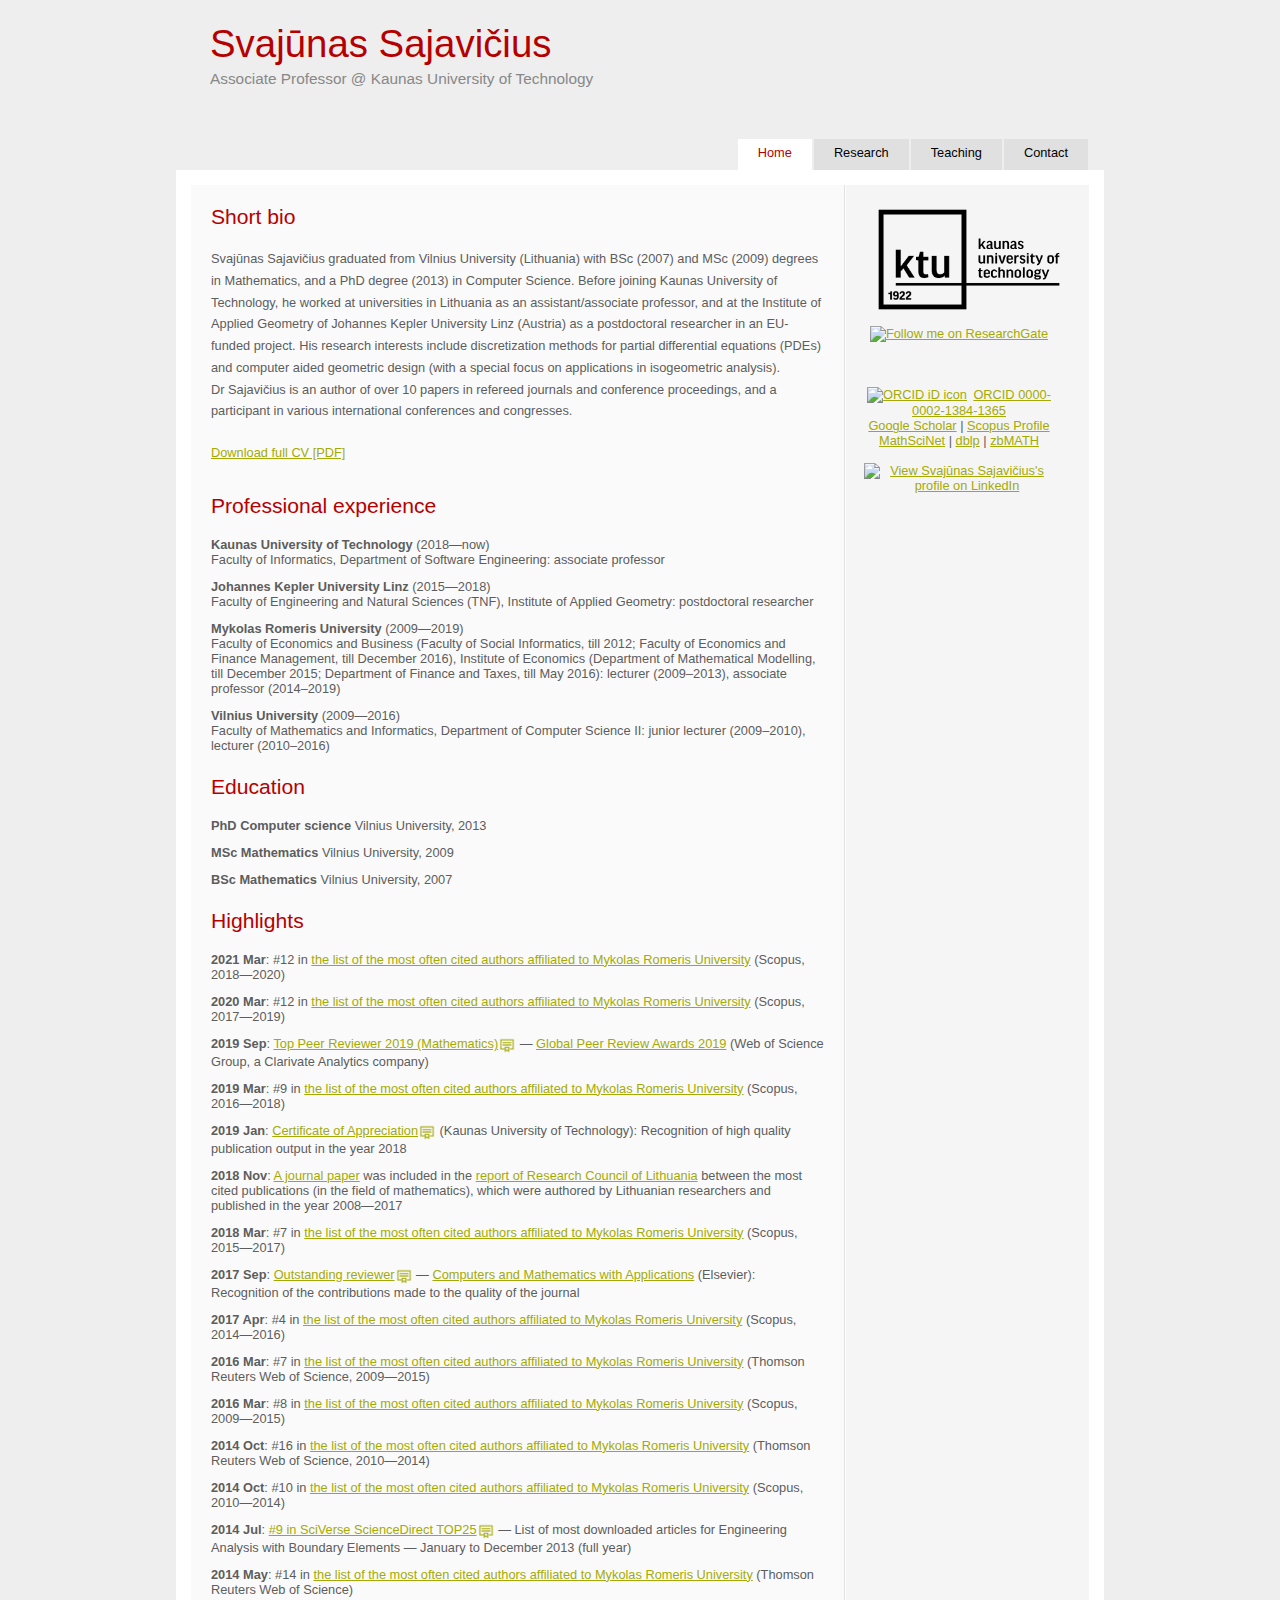
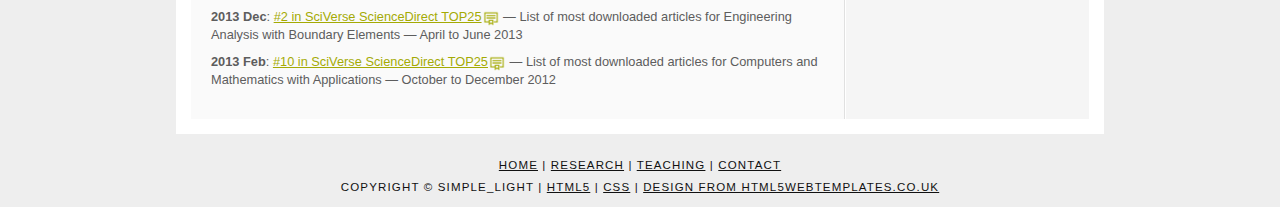
==== index.html @ adc73384 "Update bio" ====
﻿<!DOCTYPE HTML>
<html>

<head>
  <title>Svajūnas Sajavičius</title>
  <meta name="description" content="Homepage of Svajunas Sajavicius" />
  <meta name="keywords" content="svajunas sajavicius, svajūnas sajavičius, svajunas, svajūnas, sajavicius, sajavičius" />
  <meta http-equiv="content-type" content="text/html; charset=utf-8" />
  <link rel="shortcut icon" href="https://ktu.edu/wp-content/themes/ktu/favicon.ico" />
  <link rel="stylesheet" type="text/css" href="style/style.css" />
</head>

<!-- Global site tag (gtag.js) - Google Analytics -->
<script async src="https://www.googletagmanager.com/gtag/js?id=UA-113949746-1"></script>
<script>
  window.dataLayer = window.dataLayer || [];
  function gtag(){dataLayer.push(arguments);}
  gtag('js', new Date());

  gtag('config', 'UA-113949746-1');
</script>

<!--
<script type="text/javascript" src="https://platform.linkedin.com/badges/js/profile.js" async defer></script>
-->

<body>
  <div id="main">
    <div id="header">
      <div id="logo">
        <!-- class="logo_colour", allows you to change the colour of the text -->
        <!-- <h1><a href="index.html">simple<span class="logo_colour">_light</span></a></h1> -->
        <h1><a href="index.html"><span class="logo_colour">Svajūnas Sajavičius</span></a></h1>
		<h2>Associate Professor @ Kaunas University of Technology</h2>
		<!--
		<h2>Postdoctoral researcher @ Johannes Kepler University Linz</h2>
		-->
      </div>
      <div id="menubar">
        <ul id="menu">
          <!-- put class="selected" in the li tag for the selected page -- to highlight which page you're on -->
          <li class="selected"><a href="index.html">Home</a></li>
          <li><a href="research.html">Research</a></li>
          <li><a href="teaching.html">Teaching</a></li>
          <li><a href="contact.html">Contact</a></li>
        </ul>
      </div>
    </div>
    <div id="site_content">
      <div class="sidebar">
        <div align="center">
            <a href="https://en.ktu.edu/" target="_blank"><img style="width: 100%; padding: 5%" src="files/ktu-logo-en-full.png"/></a>
			<!--
			<a href="http://www.jku.at/en" target="_blank"><img style="width: 100%;" src="files/JKU_EN_RGB_Schwarz.svg"/></a>
            -->
            <!--
            <a href="http://www.ag.jku.at/home_en.htm" target="_blank"><img src="http://www.ag.jku.at/anisplineschrklengl.gif"/></a><br/><br/>
            -->
			<!--
            <a href="http://www.ag.jku.at/home_en.htm" target="_blank"><img src="files/ag_logo.gif"/></a><br/><br/>           
            <a href="http://motor-project.eu/" target="_blank"><img alt="" style="width: 110%;" src="http://motor-project.eu/wp-content/uploads/2015/11/MOTOR-Logo-Colour-CMYK.png"/></a><br/><br/>
            -->			
            <!--
            <a href="http://ec.europa.eu/programmes/horizon2020/" target="_blank" title="HORIZON 2020"><img alt="HORIZON 2020" style="width: 110%;" src="http://motor-project.eu/wp-content/uploads/2015/11/H2020-Logo-300x171.jpg"/></a><br/><br/>
            <a href="http://cordis.europa.eu/home_en.html" target="_blank" title="Cordis Europa"><img alt="Cordis Europa" style="width: 110%;" src="http://motor-project.eu/wp-content/uploads/2015/11/EU-Logo-300x148.jpg"/></a><br/><br/> 
            -->
            <!--
            <a href="files/cv/CV_Sajavicius_JKU_EN.pdf" target="_blank">Download CV [PDF]</a><br/><br/>
            -->
			<!--
            <script src='http://labs.researcherid.com/mashlets?el=badgeCont317666&mashlet=badge&showTitle=false&className=a&rid=C-7538-2011'></script><br/><br/>
			-->
            <a href="https://www.researchgate.net/profile/Svajunas_Sajavicius?cp=shp" title="Follow me on ResearchGate" target="_blank"><img src="https://www.researchgate.net/images/public/profile_share_badge.png" alt="Follow me on ResearchGate"/></a><br/><br/>
			<span id="badgeCont118"><script type="text/javascript" src="https://publons.com/mashlets?el=badgeCont118&rid=C-7538-2011"></script></span><br/><br/>
            <a href="https://orcid.org/0000-0002-1384-1365" target="_blank" rel="noopener noreferrer" style="vertical-align:top;"><img src="https://orcid.org/sites/default/files/images/orcid_16x16.png" style="width:1em;margin-right:.5em;" alt="ORCID iD icon">ORCID 0000-0002-1384-1365</a><br/>
			<!--<a href="https://publons.com/researcher/1278855/svajunas-sajavicius/" target="_blank">Publons</a>-->
            <!--<a href="http://www.researcherid.com/rid/C-7538-2011" target="_blank">ResearcherID</a>-->
			<a href="https://scholar.google.com/citations?user=AmpgYDMAAAAJ" target="_blank">Google Scholar</a> |
            <a href="https://www.scopus.com/authid/detail.uri?authorId=26642254200" target="_blank">Scopus Profile</a><br/>
            <a href="https://mathscinet.ams.org/mathscinet/MRAuthorID/869178" target="_blank">MathSciNet</a> |
            <a href="http://dblp.uni-trier.de/pers/hd/s/Sajavicius:Svajunas" target="_blank">dblp</a> | <a href="http://zbmath.org/authors/?q=ai:sajavicius.svajunas" target="_blank">zbMATH</a><br/><br/>
            <!--
            <div class="LI-profile-badge"  data-version="v1" data-size="medium" data-locale="en_US" data-type="vertical" data-theme="light" data-vanity="sajavicius"><a class="LI-simple-link" href='https://lt.linkedin.com/in/sajavicius?trk=profile-badge'>Svajūnas Sajavičius</a></div>
            -->
            <a href="http://lt.linkedin.com/in/sajavicius" target="_blank"><img src="https://static.licdn.com/scds/common/u/img/webpromo/btn_myprofile_160x33.png" width="160" height="33" border="0" alt="View Svajūnas Sajavičius's profile on LinkedIn"></a><br/><br/>
			<!--
            <a href="http://www.mendeley.com/profiles/svajunas-sajavicius/" target="_blank"><img style="width: 85%;" border="0" src="http://www.mendeley.com/embed/icon/1/red/small" alt="Svajūnas Sajavičius's bibliography"/></a><br/><br/>
			-->
            <!--
            <a href="https://publons.com/a/1278855/" target="_blank"><img style="width: 85%;" src="https://static1.squarespace.com/static/576fcda2e4fcb5ab5152b4d8/58404af86a496371af54f1b2/58404b30b3db2b7f14442eed/1480608562794/light_blue_alt.png?format=300w"/></a><br/>           
            -->
			<!--
            <a href="https://en.ktu.edu/projects/participation-in-international-congress-on-industrial-and-applied-mathematics-iciam-2019/" target="_blank"><img style="width: 100%;" src="files/ESFIVP-I-2.jpg"/></a>
			-->
         </div>  
      </div>
      <div id="content">
        <!--
        <h1>Personal highlights</h1>
        <ul>
            <li>International research experience in EU-funded project with partners from academia and industry</li>
            <li>Strong focus on research output quality and publications in high impact journals</li>
            <li>University teaching experience in broad variety of math and computer science courses</li>
        </ul>
        -->
        <h1>Short bio</h1>
        <p>
                Svajūnas Sajavičius graduated from Vilnius University (Lithuania) with BSc (2007) and MSc (2009)
                degrees in  Mathematics, and a PhD degree (2013) in Computer Science. Before joining Kaunas
                                University of Technology, he worked at universities in Lithuania as an assistant/associate professor,
                                and at the Institute of Applied Geometry of Johannes Kepler University Linz (Austria) as
                a postdoctoral researcher in an EU-funded project. His research interests include discretization methods
                for partial differential equations (PDEs) and computer aided geometric design (with a special focus
                on applications in isogeometric analysis). Dr Sajavičius is an author of over 10 papers in refereed
                journals and conference proceedings, and a participant in various international conferences and
                congresses.
                </p>
        <p><a href="files/cv/CV_Sajavicius_KTU_EN.pdf" target="_blank">Download full CV [PDF]</a></p>
        
        <h1>Professional experience</h1>
        <p style="margin: 0 0 6px 0;padding:0 0 6px 0;line-height:normal;"><strong>Kaunas University of Technology</strong> (2018&mdash;now)<br/>
		Faculty of Informatics, Department of Software Engineering: associate professor</p>
        <p style="margin: 0 0 6px 0;padding:0 0 6px 0;line-height:normal;"><strong>Johannes Kepler University Linz</strong> (2015&mdash;2018)<br/>
		Faculty of Engineering and Natural Sciences (TNF), Institute of Applied Geometry: postdoctoral researcher</p>
        <p style="margin: 0 0 6px 0;padding:0 0 6px 0;line-height:normal;"><strong>Mykolas Romeris University</strong> (2009&mdash;2019)<br/>
		Faculty of Economics and Business (Faculty of Social Informatics, till 2012; Faculty of Economics and Finance Management, till December 2016), Institute of Economics (Department of Mathematical Modelling, till December 2015; Department of Finance and Taxes, till May 2016): lecturer (2009–2013), associate professor (2014–2019)</p>
        <p style="margin: 0 0 6px 0;padding:0 0 6px 0;line-height:normal;"><strong>Vilnius University</strong> (2009&mdash;2016)<br/>
		Faculty of Mathematics and Informatics, Department of Computer Science II: junior lecturer (2009–2010), lecturer (2010–2016)</p>
		<!--
		<ul>
            <li>2018&mdash; <a href="https://en.ktu.edu/" target="_blank">Kaunas University of Technology</a>, Faculty of Informatics, Department of Software Engineering: associate professor</li>
	        <li>2015&mdash;2018 <a href="http://www.jku.at/" target="_blank">Johannes Kepler University Linz</a>, Faculty of Engineering and Natural Sciences (TNF), <a href="http://www.ag.jku.at/home_en.htm" target="_blank">Institute of Applied Geometry</a>: postdoctoral researcher</li>
            <li>2009&mdash;2019 <a href="http://www.mruni.eu/en/" target="_blank">Mykolas Romeris University</a>, Faculty of Economics and Business (Faculty of Social Informatics, till 2012; Faculty of Economics and Finance Management, till December 2016), Institute of Economics (Department of Mathematical Modelling, till December 2015; Department of Finance and Taxes, till May 2016): lecturer (2009–2013), associate professor (2014–2019)</li>
            <li>2009&mdash;2016 Vilnius University, Faculty of Mathematics and Informatics, Department of Computer Science II: junior lecturer (2009–2010), lecturer (2010–2016)</li>
        </ul>
        -->
        
        <h1>Education</h1>
		<p style="margin: 0 0 6px 0;padding:0 0 6px 0;line-height:normal;">
		<strong>PhD Computer science</strong> Vilnius University, 2013</p>
		<p style="margin: 0 0 6px 0;padding:0 0 6px 0;line-height:normal;">
		<strong>MSc Mathematics</strong> Vilnius University, 2009</p>
		<p style="margin: 0 0 6px 0;padding:0 0 6px 0;line-height:normal;">
		<strong>BSc Mathematics</strong> Vilnius University, 2007</p>
		<!--
        <ul>
            <li>PhD Computer science, Vilnius University, 2013</li>
            <li>MSc Mathematics, Vilnius University, 2009</li>
            <li>BSc Mathematics, Vilnius University, 2007</li>
        </ul>
		-->

        <h1><a id="highlights"></a>Highlights</h1>
        <div class="hover_img">
			<p style="margin: 0 0 6px 0;padding:0 0 6px 0;line-height:normal;"><strong>2021 Mar</strong>: #12 in <a href="https://www.mruni.eu/wp-content/uploads/2021/04/2020-MRU-VEIKLOS-ataskaita-maketas.pdf#page=115" target="_blank">the list of the most often cited authors affiliated to Mykolas Romeris University</a> (Scopus, 2018&mdash;2020)</p>
			<p style="margin: 0 0 6px 0;padding:0 0 6px 0;line-height:normal;"><strong>2020 Mar</strong>: #12 in <a href="https://www.mruni.eu/wp-content/uploads/2020/12/2019_mru_veiklos_ataskaita.pdf#page=113" target="_blank">the list of the most often cited authors affiliated to Mykolas Romeris University</a> (Scopus, 2017&mdash;2019)</p>
            <p style="margin: 0 0 6px 0;padding:0 0 6px 0;line-height:normal;">
            <strong>2019 Sep</strong>:
            <a href="#">Top Peer Reviewer 2019 (Mathematics)<img src="style/icons8-diploma-40.png" width="18px" align="top"/><span><img src="files/certificates/Certificate_2019_Sept_Top_peer_reviewer_2019.png" alt="image" width="613px" /></span></a> &mdash; <a href="https://clarivate.com/webofsciencegroup/news/celebrating-the-top-global-peer-reviewers-of-2019/" target="_blank">Global Peer Review Awards 2019</a> (Web of Science Group, a Clarivate Analytics company)
            </p>
        </div>
        <p style="margin: 0 0 6px 0;padding:0 0 6px 0;line-height:normal;"><strong>2019 Mar</strong>: #9 in <a href="https://www.mruni.eu/wp-content/uploads/2020/12/2018_mru_veiklos_ataskaita.pdf#page=60" target="_blank">the list of the most often cited authors affiliated to Mykolas Romeris University</a> (Scopus, 2016&mdash;2018)</p>
        <div class="hover_img">
            <p style="margin: 0 0 6px 0;padding:0 0 6px 0;line-height:normal;">
            <strong>2019 Jan</strong>:
            <a href="#">Certificate of Appreciation<img src="style/icons8-diploma-40.png" width="18px" align="top"/><span><img src="files/certificates/Certificate_2019_Jan_KTU.jpg" alt="image" width="390px" /></span></a> (Kaunas University of Technology): Recognition of high quality publication output in the year 2018
            </p>
        </div>
        <p style="margin: 0 0 6px 0;padding:0 0 6px 0;line-height:normal;"><strong>2018 Nov</strong>: <a href="http://dx.doi.org/10.1016/j.camwa.2014.01.014" target="_blank">A journal paper</a> was included in the <a href="https://www.lmt.lt/lt/doclib/k4gzu5mclsmnye7zbcrahgmju4xmg8ju#page=18" target="_blank">report of Research Council of Lithuania</a> between the most cited publications (in the field of mathematics), which were authored by Lithuanian researchers and published in the year 2008&mdash;2017</p>
        <p style="margin: 0 0 6px 0;padding:0 0 6px 0;line-height:normal;"><strong>2018 Mar</strong>: #7 in <a href="https://www.mruni.eu/wp-content/uploads/2020/12/2017_mru_veiklos_ataskaita.pdf#page=65" target="_blank">the list of the most often cited authors affiliated to Mykolas Romeris University</a> (Scopus, 2015&mdash;2017)</p>
        <div class="hover_img">
            <p style="margin: 0 0 6px 0;padding:0 0 6px 0;line-height:normal;">
            <strong>2017 Sep</strong>:
            <a href="#">Outstanding reviewer<img src="style/icons8-diploma-40.png" width="18px" align="top"/><span><img src="files/certificates/Certificate_2017_Sept_Elsevier_Reviewer_Recognition_CAMWA_Outstanding_reviewer.png" alt="image" width="613px" /></span></a> &mdash; <a href="http://www.elsevier.com/locate/issn/08981221" target="_blank">Computers and Mathematics with Applications</a> (Elsevier): Recognition of the contributions made to the quality of the journal
            </p>
        </div>
        <p style="margin: 0 0 6px 0;padding:0 0 6px 0;line-height:normal;"><strong>2017 Apr</strong>: #4 in <a href="https://www.mruni.eu/wp-content/uploads/2020/12/2016_mru_veiklos_ataskaita.pdf#page=59" target="_blank">the list of the most often cited authors affiliated to Mykolas Romeris University</a> (Scopus, 2014&mdash;2016)</p>
        <p style="margin: 0 0 6px 0;padding:0 0 6px 0;line-height:normal;"><strong>2016 Mar</strong>: #7 in <a href="https://issuu.com/mruni_issuu/docs/mru_rektoriaus_ataskaita_2015/56" target="_blank">the list of the most often cited authors affiliated to Mykolas Romeris University</a> (Thomson Reuters Web of Science, 2009&mdash;2015)</p>
        <p style="margin: 0 0 6px 0;padding:0 0 6px 0;line-height:normal;"><strong>2016 Mar</strong>: #8 in <a href="https://issuu.com/mruni_issuu/docs/mru_rektoriaus_ataskaita_2015/56" target="_blank">the list of the most often cited authors affiliated to Mykolas Romeris University</a> (Scopus, 2009&mdash;2015)</p>
        <p style="margin: 0 0 6px 0;padding:0 0 6px 0;line-height:normal;"><strong>2014 Oct</strong>: #16 in <a href="https://issuu.com/mruni_issuu/docs/23387_mru_rekt_ataskaita_2010-2014_/64" target="_blank">the list of the most often cited authors affiliated to Mykolas Romeris University</a> (Thomson Reuters Web of Science, 2010&mdash;2014)</p>
        <p style="margin: 0 0 6px 0;padding:0 0 6px 0;line-height:normal;"><strong>2014 Oct</strong>: #10 in <a href="https://issuu.com/mruni_issuu/docs/23387_mru_rekt_ataskaita_2010-2014_/64" target="_blank">the list of the most often cited authors affiliated to Mykolas Romeris University</a> (Scopus, 2010&mdash;2014)</p>
        <div class="hover_img_top">
            <p style="margin: 0 0 6px 0;padding:0 0 6px 0;line-height:normal;">
            <strong>2014 Jul</strong>:
            <a href="#">#9 in SciVerse ScienceDirect TOP25<img src="style/icons8-diploma-40.png" width="18px" align="top"/><span><img src="files/certificates/Certificate_2014_Jul_ScienceDirect_Top25_2013_January-December_Full_year_EABE_2013_Top25Certificate.png" alt="image" width="613px" /></span></a> &mdash; List of most downloaded articles for Engineering Analysis with Boundary Elements &mdash; January to December 2013 (full year)            </p>
        </div>
        <p style="margin: 0 0 6px 0;padding:0 0 6px 0;line-height:normal;"><strong>2014 May</strong>: #14 in <a href="https://issuu.com/mruni_issuu/docs/21749_mru_rekt_ataskaita_2013/50" target="_blank">the list of the most often cited authors affiliated to Mykolas Romeris University</a> (Thomson Reuters Web of Science)</p>      
        <div class="hover_img_top">
            <p style="margin: 0 0 6px 0;padding:0 0 6px 0;line-height:normal;">
            <strong>2013 Dec</strong>:
            <a href="#">#2 in SciVerse ScienceDirect TOP25<img src="style/icons8-diploma-40.png" width="18px" align="top"/><span><img src="files/certificates/Certificate_2013_Dec_ScienceDirect_Top25_2013_April-June_EABE_2013_Top25Certificate.png" alt="image" width="613px" /></span></a> &mdash; List of most downloaded articles for Engineering Analysis with Boundary Elements &mdash; April to June 2013
            </p>
        </div>       
        <div class="hover_img_top">
            <p style="margin: 0 0 6px 0;padding:0 0 6px 0;line-height:normal;">
            <strong>2013 Feb</strong>:
            <a href="#">#10 in SciVerse ScienceDirect TOP25<img src="style/icons8-diploma-40.png" width="18px" align="top"/><span><img src="files/certificates/Certificate_2013_Feb_ScienceDirect_Top25_2012_October-December_CAMWA_2012_Top25Certificate.png" alt="image" width="613px" /></span></a> &mdash; List of most downloaded articles for Computers and Mathematics with Applications &mdash; October to December 2012
            </p>
        </div>
        <!--
        <h1>Professional memberships</h1>
        <ul>
            <li>Member of <a href="http://www.siam.org" target="_blank">Society for Industrial and Applied Mathematics (SIAM)</a>, since 2011</li>
            <li>Member of <a href="http://www.ams.org" target="_blank">American Mathematical Society (AMS)</a>, since 2013</li>
            <li>Member of <a href="http://www.iaeng.org" target="_blank">International Association of Engineers (IAENG)</a>, since 2014</li>
        </ul>
        -->
      </div>
    </div>
    <div id="footer">
      <p><a href="index.html">Home</a> | <a href="research.html">Research</a> | <a href="teaching.html">Teaching</a> | <a href="contact.html">Contact</a></p>
      <p>Copyright &copy; simple_light | <a href="http://validator.w3.org/check?uri=referer">HTML5</a> | <a href="http://jigsaw.w3.org/css-validator/check/referer">CSS</a> | <a href="http://www.html5webtemplates.co.uk">design from HTML5webtemplates.co.uk</a></p>
    </div>
  </div>
</body>
</html>
---- style/style.css ----
html
{ height: 100%;}

*
{ margin: 0;
  padding: 0;}

body
{ font: normal .80em trebuchet ms, sans-serif;
  background: #EEE;
  color: #5D5D5D;}

p
{ padding: 0 0 20px 0;
  line-height: 1.7em;}

img
{ border: 0;}

h1, h2, h3, h4, h5, h6 
{ font: normal 165% 'century gothic', arial, sans-serif;
  color: #B60000;
  margin: 0 0 14px 0;
  padding: 10px 0 5px 0;}

h2
{ font: normal 130% 'century gothic', arial, sans-serif;
  color: #B60000;}

h3
{ font: normal 120% 'century gothic', arial, sans-serif;}

h4, h5, h6
{ margin: 0;
  padding: 0 0 5px 0;
  font: normal 120% arial, sans-serif;
  color: #B60000;}

h5, h6
{ font: italic 95% arial, sans-serif;
  color: #888;}

h6
{ color: #362C20;}

a, a:hover
{ outline: none;
  text-decoration: underline;
  color: #A4AA04;}

a:hover
{ text-decoration: none;}

.left
{ float: left;
  width: auto;
  margin-right: 10px;}

.right
{ float: right; 
  width: auto;
  margin-left: 10px;}

.center
{ display: block;
  text-align: center;
  margin: 20px auto;}

blockquote
{ margin: 20px 0; 
  padding: 10px 20px 0 20px;
  border: 1px solid #E5E5DB;
  background: #FFF;}

ul
{ margin: 2px 0 22px 17px;}

ul li
{ list-style-type: circle;
  margin: 0 0 6px 0; 
  padding: 0 0 4px 0px;}

ol
{ margin: 8px 0 22px 20px;}

ol li
{ margin: 0 0 11px 0;}

#main, #logo, #menubar, #site_content, #footer
{ margin-left: auto; 
  margin-right: auto;}

#main
{ padding-bottom: 20px;}

#header
{ background: transparent;
  height: 170px;}

#logo
{ width: 860px;
  position: relative;
  height: 134px;}

#logo h1, #logo h2
{ font: normal 300% "century gothic", arial, sans-serif;}

#logo h1
{ padding: 24px 0 0 0;
  margin: 0;
  color: #B60000;}

#logo h2
{ font-size: 120%;
  padding: 4px 0 0 0;
  color: #888;}

#logo h1, #logo h1 a, #logo h1 a:hover 
{ padding: 22px 0 0 0;
  color: #FFF;
  text-decoration: none;}

#logo h1 a .logo_colour
{ color: #B60000;}

#logo a:hover .logo_colour
{ color: #FFF;}

#menubar
{ height: 24px;
  width: 900px;} 

ul#menu
{ float: right;
  margin: 0;
  padding: 0;}

ul#menu li
{ float: left;
  padding: 0;
  list-style: none;
  margin: 5px 2px 0 0;}

ul#menu li a
{ font: normal 100% 'trebuchet ms', sans-serif;
  display: block; 
  float: left; 
  height: 20px;
  padding: 6px 20px 5px 20px;
  text-align: center;
  color: #000;
  text-decoration: none;
  background: #E0E0E0;} 

ul#menu li.selected a, ul#menu li.selected a:hover
{ background: #FFF;
  color: #B60000;}

ul#menu li a:hover
{ color: #B60000;}

#site_content
{ width: 858px;
  overflow: hidden;
  margin: 0 auto 0 auto;
  padding: 10px 20px 20px 20px;
  background: #F6F6F0 url(back.png) repeat-y;
  border: 15px solid #FFF;} 

.sidebar
{ float: right;
  width: 190px;
  padding: 0 15px 20px 15px;}

.sidebar ul
{ width: 178px; 
  padding: 4px 0 0 0; 
  margin: 4px 0 30px 0;}

.sidebar li
{ list-style: none; 
  padding: 0 0 7px 0; }

.sidebar li a, .sidebar li a:hover
{ padding: 0 0 0 25px;
  display: block;
  background: transparent url(link.png) no-repeat left center;} 

.sidebar li a.selected
{ color: #444;
  text-decoration: none;} 

#content
{ text-align: left;
  width: 613px;
  padding: 0;}

#footer
{ width: 916px;
  font-family: sans-serif;
  font-size: 90%;
  height: 28px;
  padding: 20px 0 5px 0;
  text-align: center; 
  background: transparent;
  color: #111;
  text-transform: uppercase;
  letter-spacing: 0.1em;}

#footer a, #footer a:hover
{ color: #111;
  text-decoration: underline;}

#footer a:hover
{ text-decoration: none;}

#footer p
{ line-height: 22px;
  padding: 0;}
  
.search
{ color: #555; 
  border: 1px solid #DDD; 
  width: 134px;
  padding: 5px;}
  
.form_settings
{ margin: 15px 0 0 0;}

.form_settings p
{ padding: 0 0 4px 0;}

.form_settings span
{ float: left; 
  width: 200px; 
  text-align: left;}
  
.form_settings input, .form_settings textarea
{ padding: 5px; 
  width: 299px; 
  font: 100% arial; 
  border: 1px solid #E5E5DB; 
  background: #FFF; 
  color: #47433F;}
  
.form_settings .submit
{ font: 100% arial; 
  border: 0; 
  width: 99px; 
  margin: 0 0 0 212px; 
  height: 33px;
  padding: 2px 0 3px 0;
  cursor: pointer; 
  background: #3B3B3B; 
  color: #FFF;}

.form_settings textarea, .form_settings select
{ font: 100% arial; 
  width: 299px;}

.form_settings select
{ width: 310px;}

.form_settings .checkbox
{ margin: 4px 0; 
  padding: 0; 
  width: 14px;
  border: 0;
  background: none;}

.separator
{ width: 100%;
  height: 0;
  border-top: 1px solid #D9D5CF;
  border-bottom: 1px solid #FFF;
  margin: 0 0 20px 0;}
  
table
{ margin: 10px 0 30px 0;}

table tr th, table tr td
{ background: #3B3B3B;
  color: #FFF;
  padding: 7px 4px;
  text-align: left;}
  
table tr td
{ background: #E5E5DB;
  color: #47433F;
  border-top: 1px solid #FFF;}

.hover_img a
{ position:relative;}

.hover_img a span
{ position:absolute;
  display:none;
  z-index:99;}
  
.hover_img a:hover span
{ display:block;}

.hover_img_top a
{ position:relative;}

.hover_img_top a span
{ position:absolute;
  display:none;
  bottom: 12px;
  z-index:99;}
  
.hover_img_top a:hover span
{ display:block;}
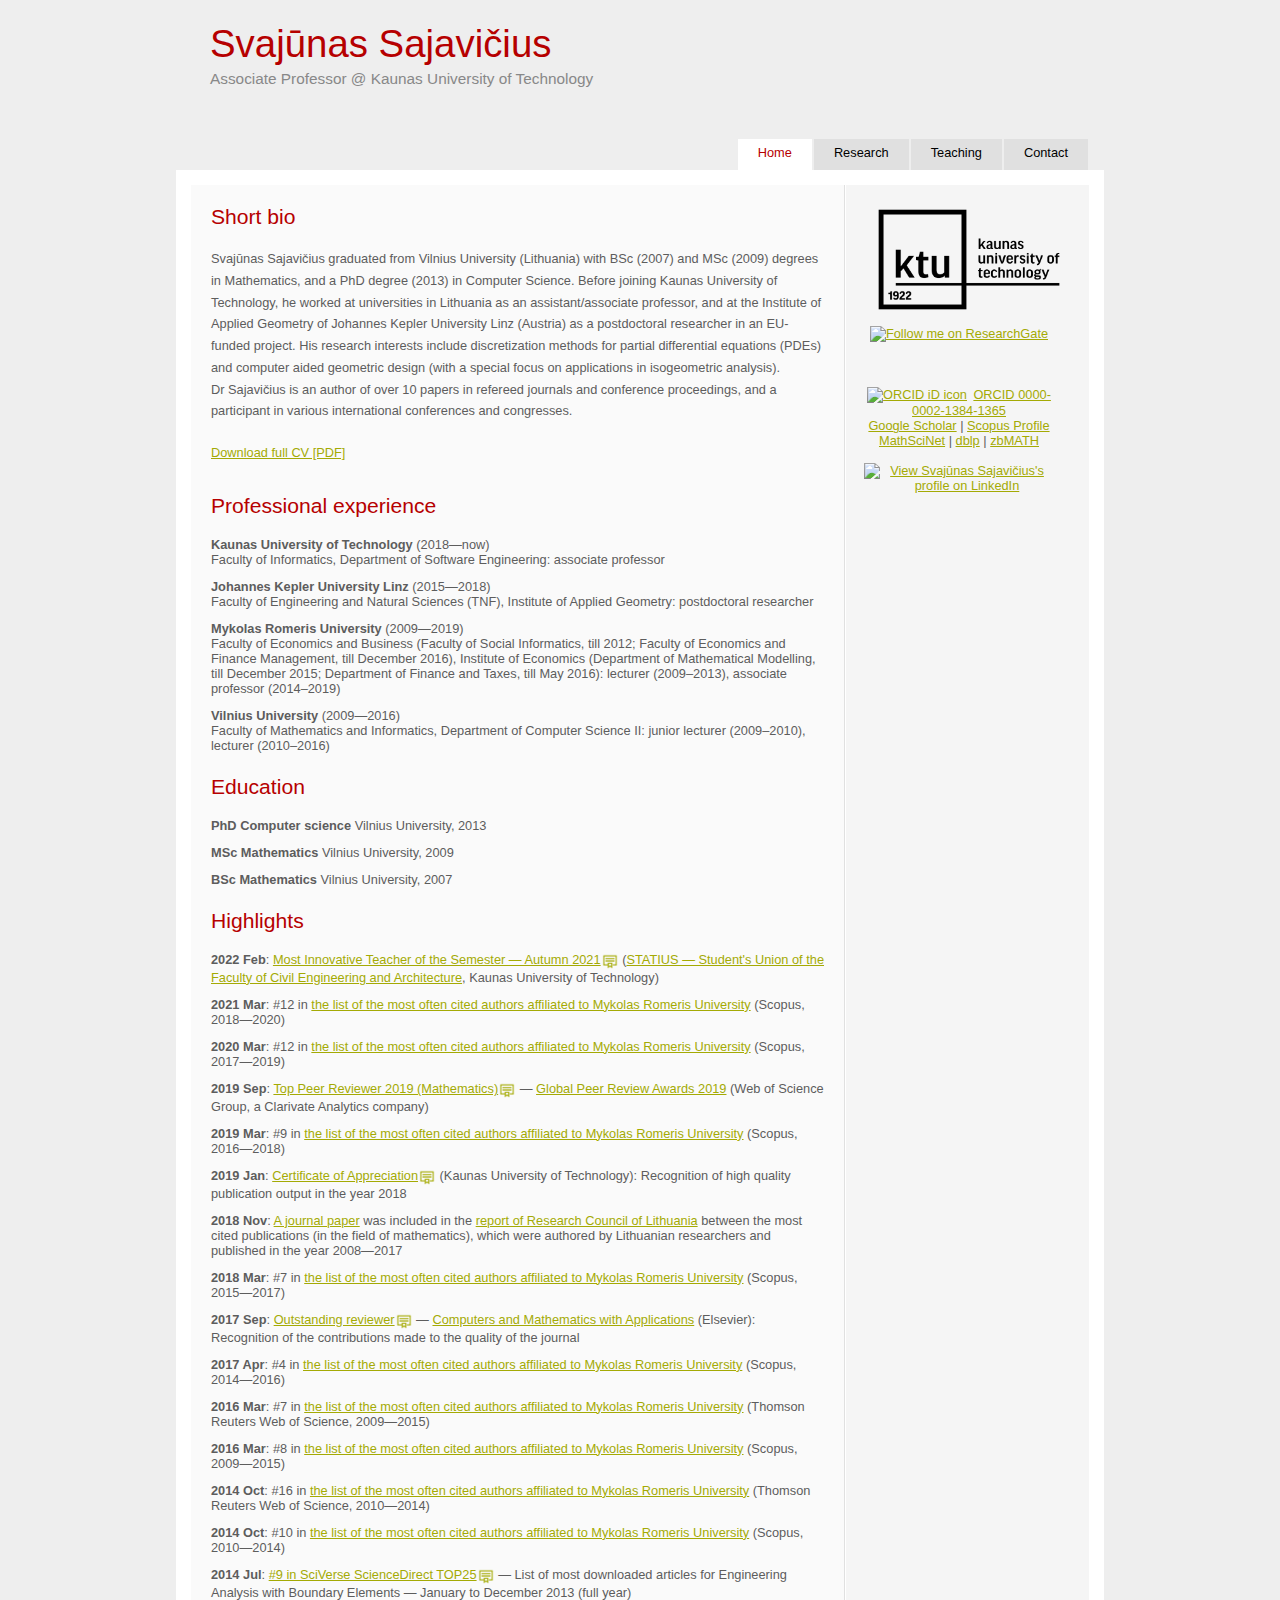
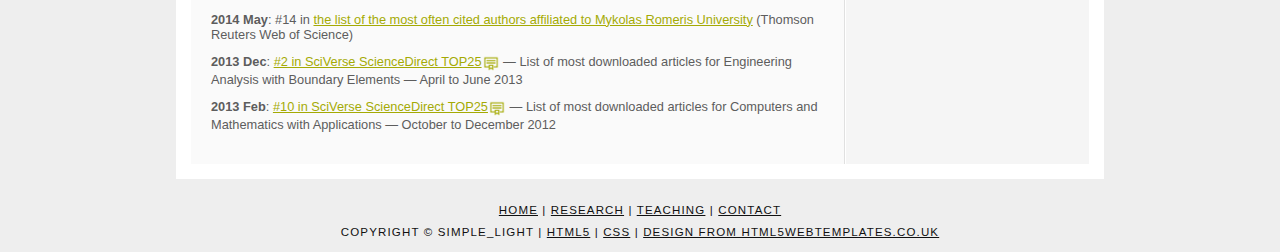
==== commit 4e8bda72: "Update index.html" ====
--- a/index.html
+++ b/index.html
@@ -151,9 +151,16 @@
 		-->
 
         <h1><a id="highlights"></a>Highlights</h1>
-        <div class="hover_img">
-			<p style="margin: 0 0 6px 0;padding:0 0 6px 0;line-height:normal;"><strong>2021 Mar</strong>: #12 in <a href="https://www.mruni.eu/wp-content/uploads/2021/04/2020-MRU-VEIKLOS-ataskaita-maketas.pdf#page=115" target="_blank">the list of the most often cited authors affiliated to Mykolas Romeris University</a> (Scopus, 2018&mdash;2020)</p>
-			<p style="margin: 0 0 6px 0;padding:0 0 6px 0;line-height:normal;"><strong>2020 Mar</strong>: #12 in <a href="https://www.mruni.eu/wp-content/uploads/2020/12/2019_mru_veiklos_ataskaita.pdf#page=113" target="_blank">the list of the most often cited authors affiliated to Mykolas Romeris University</a> (Scopus, 2017&mdash;2019)</p>
+		<div class="hover_img">
+            <p style="margin: 0 0 6px 0;padding:0 0 6px 0;line-height:normal;">
+            <strong>2022 Feb</strong>:
+            <a href="#">Most Innovative Teacher of the Semester &mdash; Autumn 2021<img src="style/icons8-diploma-40.png" width="18px" align="top"/><span><img src="files/certificates/Certificate_2022_Feb_KTU_STATIUS.jpg" alt="image" width="613px" /></span></a> (<a href="https://su.ktu.edu/civil-engineering-and-architecture-fsu/" target="_blank">STATIUS &mdash; Student's Union of the Faculty of Civil Engineering and Architecture</a>, Kaunas University of Technology)
+            </p>
+        </div>
+
+        <p style="margin: 0 0 6px 0;padding:0 0 6px 0;line-height:normal;"><strong>2021 Mar</strong>: #12 in <a href="https://www.mruni.eu/wp-content/uploads/2021/04/2020-MRU-VEIKLOS-ataskaita-maketas.pdf#page=115" target="_blank">the list of the most often cited authors affiliated to Mykolas Romeris University</a> (Scopus, 2018&mdash;2020)</p>
+		<p style="margin: 0 0 6px 0;padding:0 0 6px 0;line-height:normal;"><strong>2020 Mar</strong>: #12 in <a href="https://www.mruni.eu/wp-content/uploads/2020/12/2019_mru_veiklos_ataskaita.pdf#page=113" target="_blank">the list of the most often cited authors affiliated to Mykolas Romeris University</a> (Scopus, 2017&mdash;2019)</p>
+		<div class="hover_img">
             <p style="margin: 0 0 6px 0;padding:0 0 6px 0;line-height:normal;">
             <strong>2019 Sep</strong>:
             <a href="#">Top Peer Reviewer 2019 (Mathematics)<img src="style/icons8-diploma-40.png" width="18px" align="top"/><span><img src="files/certificates/Certificate_2019_Sept_Top_peer_reviewer_2019.png" alt="image" width="613px" /></span></a> &mdash; <a href="https://clarivate.com/webofsciencegroup/news/celebrating-the-top-global-peer-reviewers-of-2019/" target="_blank">Global Peer Review Awards 2019</a> (Web of Science Group, a Clarivate Analytics company)
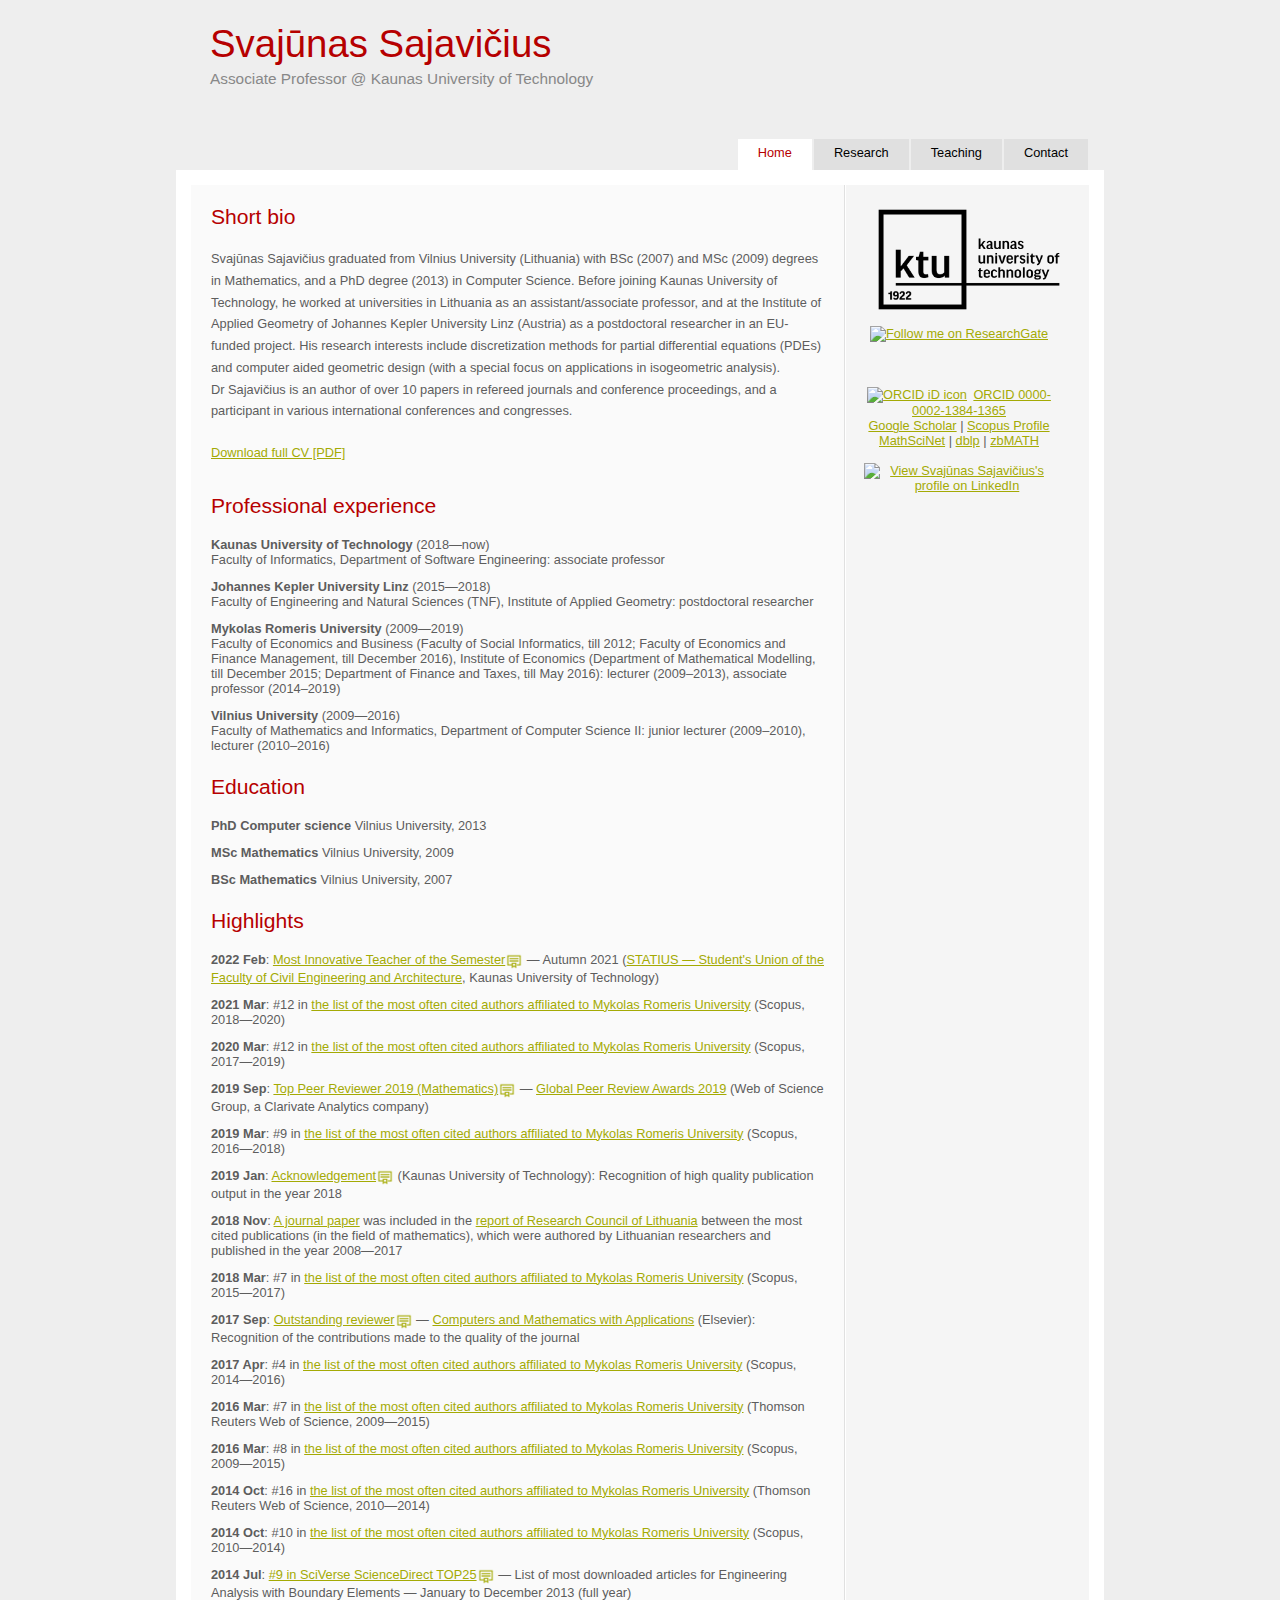
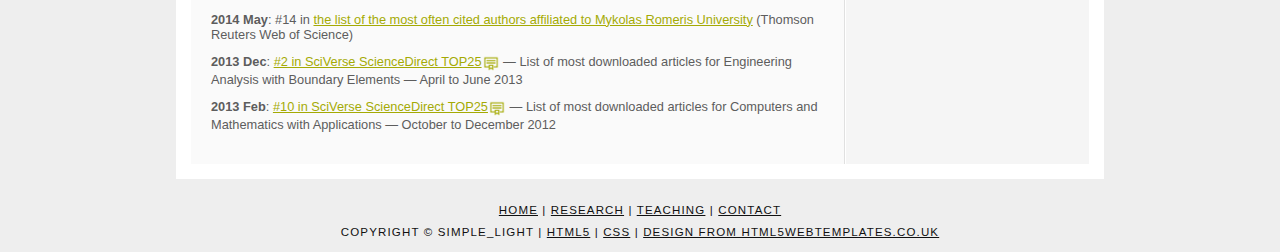
==== commit 3fca9ae7: "Update index.html" ====
--- a/index.html
+++ b/index.html
@@ -154,7 +154,7 @@
 		<div class="hover_img">
             <p style="margin: 0 0 6px 0;padding:0 0 6px 0;line-height:normal;">
             <strong>2022 Feb</strong>:
-            <a href="#">Most Innovative Teacher of the Semester &mdash; Autumn 2021<img src="style/icons8-diploma-40.png" width="18px" align="top"/><span><img src="files/certificates/Certificate_2022_Feb_KTU_STATIUS.jpg" alt="image" width="613px" /></span></a> (<a href="https://su.ktu.edu/civil-engineering-and-architecture-fsu/" target="_blank">STATIUS &mdash; Student's Union of the Faculty of Civil Engineering and Architecture</a>, Kaunas University of Technology)
+            <a href="#">Most Innovative Teacher of the Semester<img src="style/icons8-diploma-40.png" width="18px" align="top"/><span><img src="files/certificates/Certificate_2022_Feb_KTU_STATIUS.jpg" alt="image" width="613px" /></span></a> &mdash; Autumn 2021 (<a href="https://su.ktu.edu/civil-engineering-and-architecture-fsu/" target="_blank">STATIUS &mdash; Student's Union of the Faculty of Civil Engineering and Architecture</a>, Kaunas University of Technology)
             </p>
         </div>
 
@@ -170,7 +170,7 @@
         <div class="hover_img">
             <p style="margin: 0 0 6px 0;padding:0 0 6px 0;line-height:normal;">
             <strong>2019 Jan</strong>:
-            <a href="#">Certificate of Appreciation<img src="style/icons8-diploma-40.png" width="18px" align="top"/><span><img src="files/certificates/Certificate_2019_Jan_KTU.jpg" alt="image" width="390px" /></span></a> (Kaunas University of Technology): Recognition of high quality publication output in the year 2018
+            <a href="#">Acknowledgement<img src="style/icons8-diploma-40.png" width="18px" align="top"/><span><img src="files/certificates/Certificate_2019_Jan_KTU.jpg" alt="image" width="390px" /></span></a> (Kaunas University of Technology): Recognition of high quality publication output in the year 2018
             </p>
         </div>
         <p style="margin: 0 0 6px 0;padding:0 0 6px 0;line-height:normal;"><strong>2018 Nov</strong>: <a href="http://dx.doi.org/10.1016/j.camwa.2014.01.014" target="_blank">A journal paper</a> was included in the <a href="https://www.lmt.lt/lt/doclib/k4gzu5mclsmnye7zbcrahgmju4xmg8ju#page=18" target="_blank">report of Research Council of Lithuania</a> between the most cited publications (in the field of mathematics), which were authored by Lithuanian researchers and published in the year 2008&mdash;2017</p>
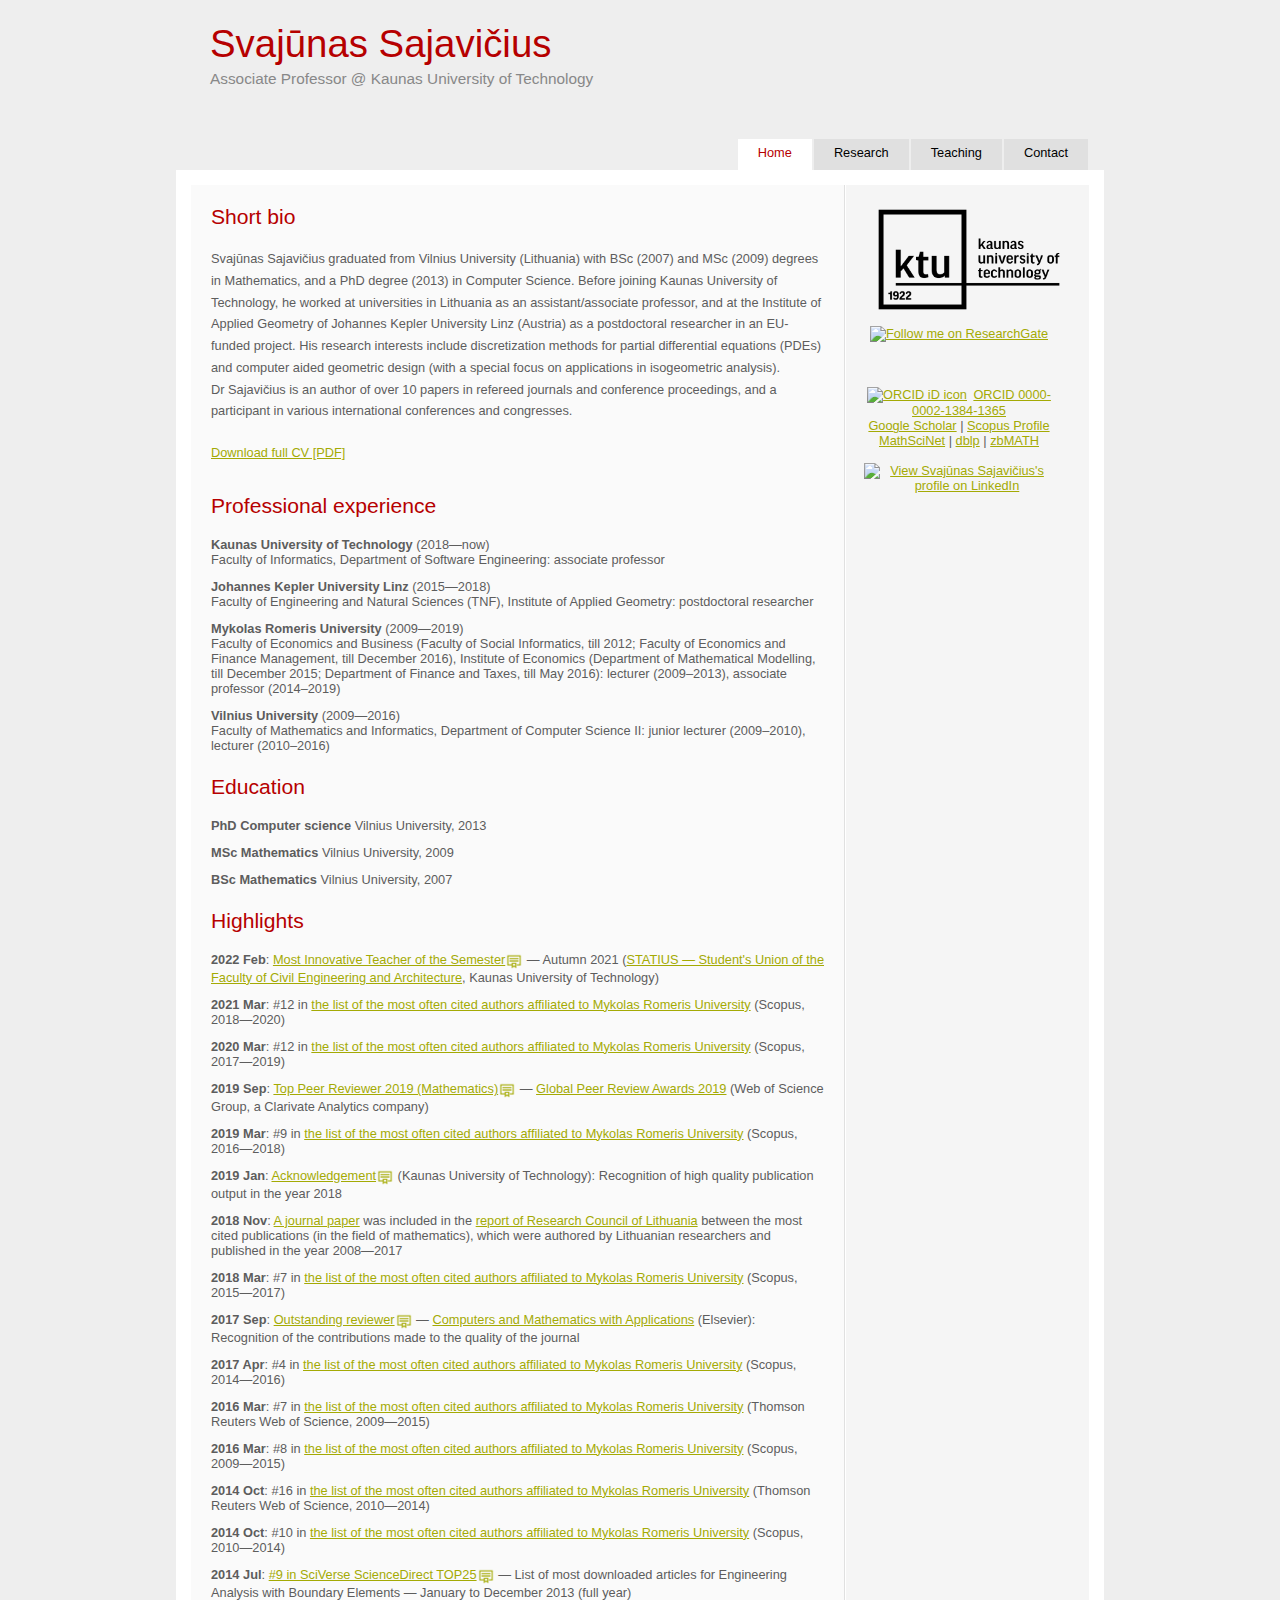
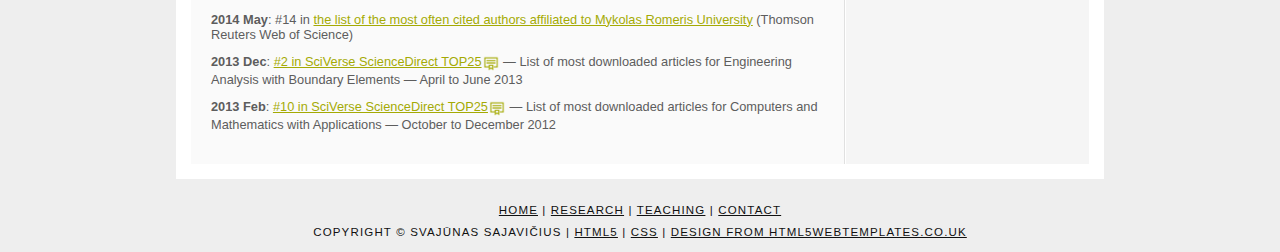
==== commit 4bf2f8fa: "Update copyright line" ====
--- a/index.html
+++ b/index.html
@@ -216,7 +216,7 @@
     </div>
     <div id="footer">
       <p><a href="index.html">Home</a> | <a href="research.html">Research</a> | <a href="teaching.html">Teaching</a> | <a href="contact.html">Contact</a></p>
-      <p>Copyright &copy; simple_light | <a href="http://validator.w3.org/check?uri=referer">HTML5</a> | <a href="http://jigsaw.w3.org/css-validator/check/referer">CSS</a> | <a href="http://www.html5webtemplates.co.uk">design from HTML5webtemplates.co.uk</a></p>
+      <p>Copyright &copy; Svajūnas Sajavičius | <a href="http://validator.w3.org/check?uri=referer">HTML5</a> | <a href="http://jigsaw.w3.org/css-validator/check/referer">CSS</a> | <a href="http://www.html5webtemplates.co.uk">design from HTML5webtemplates.co.uk</a></p>
     </div>
   </div>
 </body>
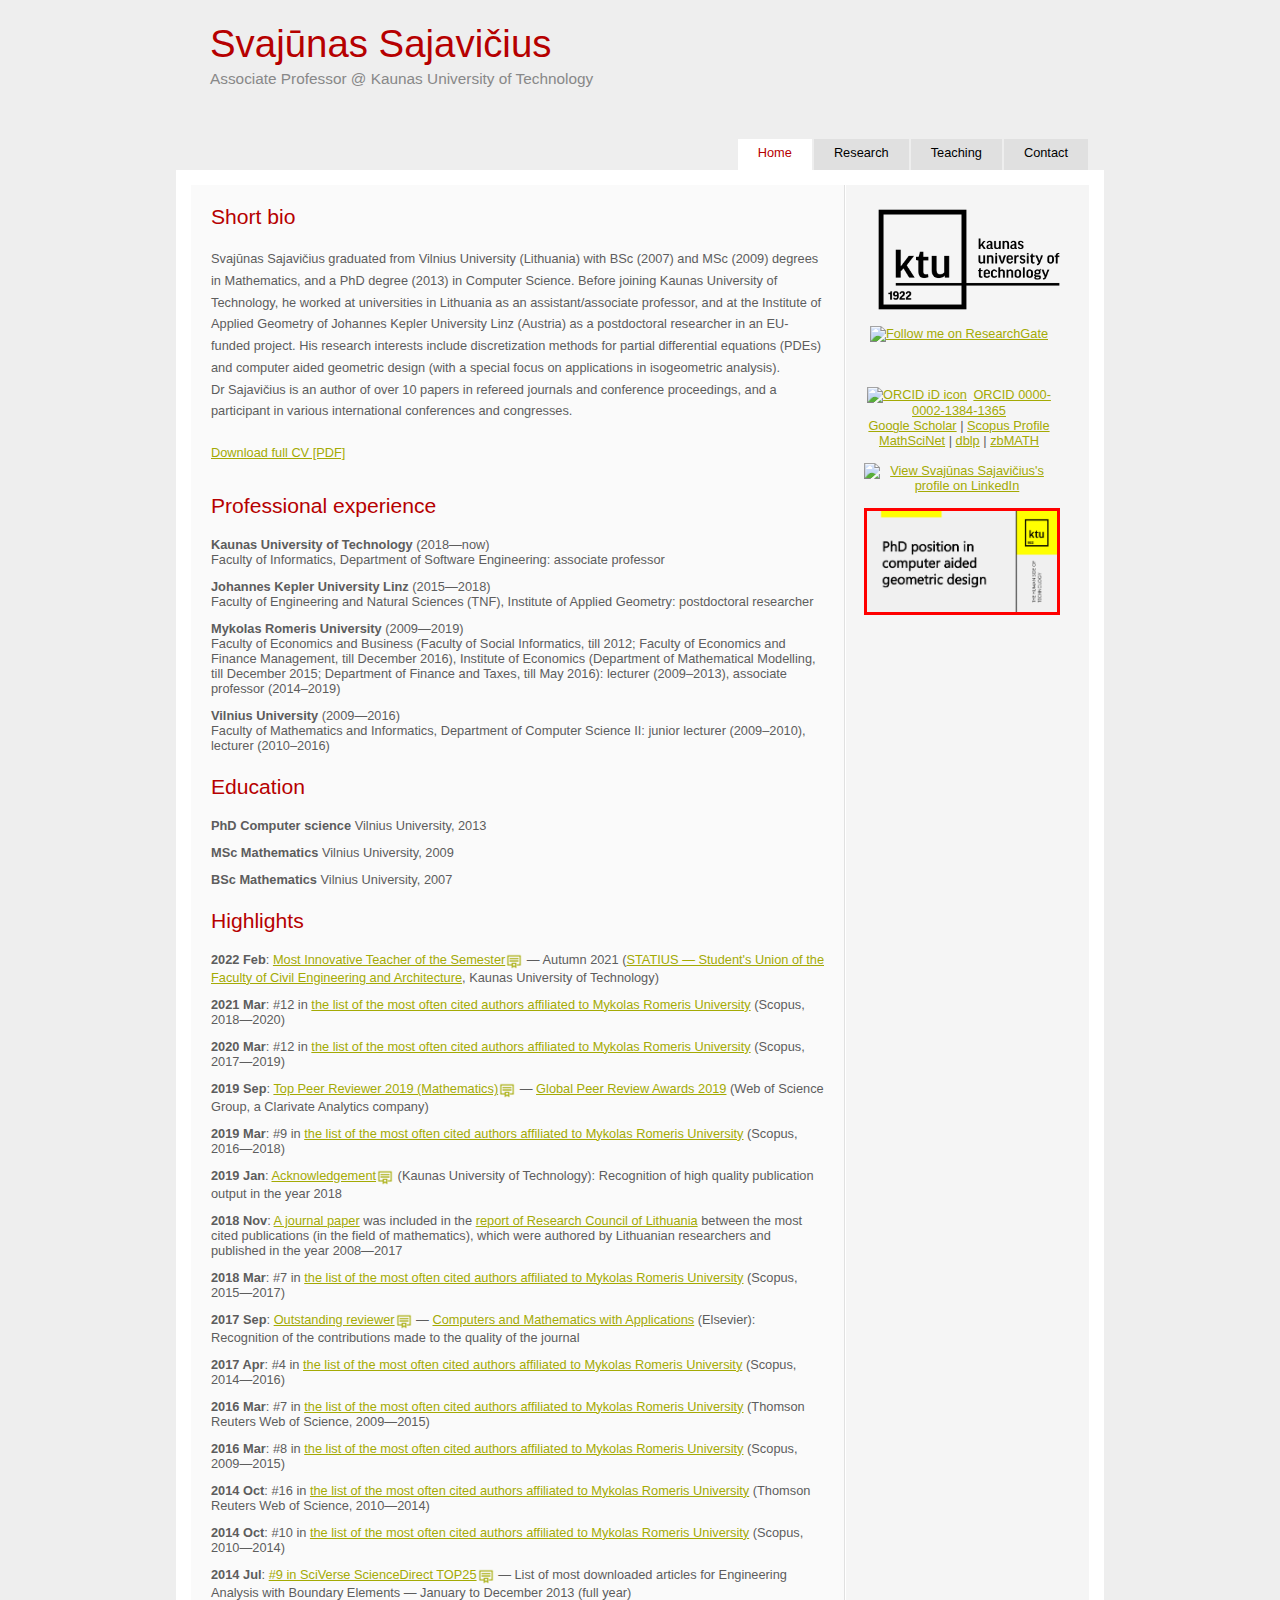
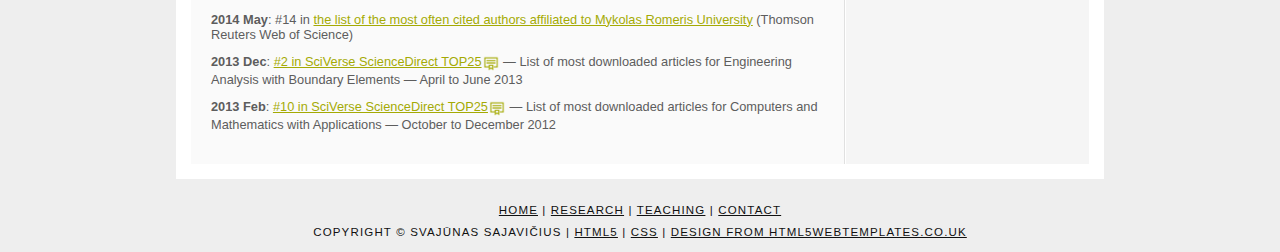
==== commit 5729f4be: "Update index.html" ====
--- a/index.html
+++ b/index.html
@@ -92,6 +92,7 @@
 			<!--
             <a href="https://en.ktu.edu/projects/participation-in-international-congress-on-industrial-and-applied-mathematics-iciam-2019/" target="_blank"><img style="width: 100%;" src="files/ESFIVP-I-2.jpg"/></a>
 			-->
+			<a href="teaching.html#PhD_position"><img style="width: 100%; border: solid red;" src="files/PhD_position_2022.png" alt="PhD position in computer aided geometric design"/></a><br/>
          </div>  
       </div>
       <div id="content">
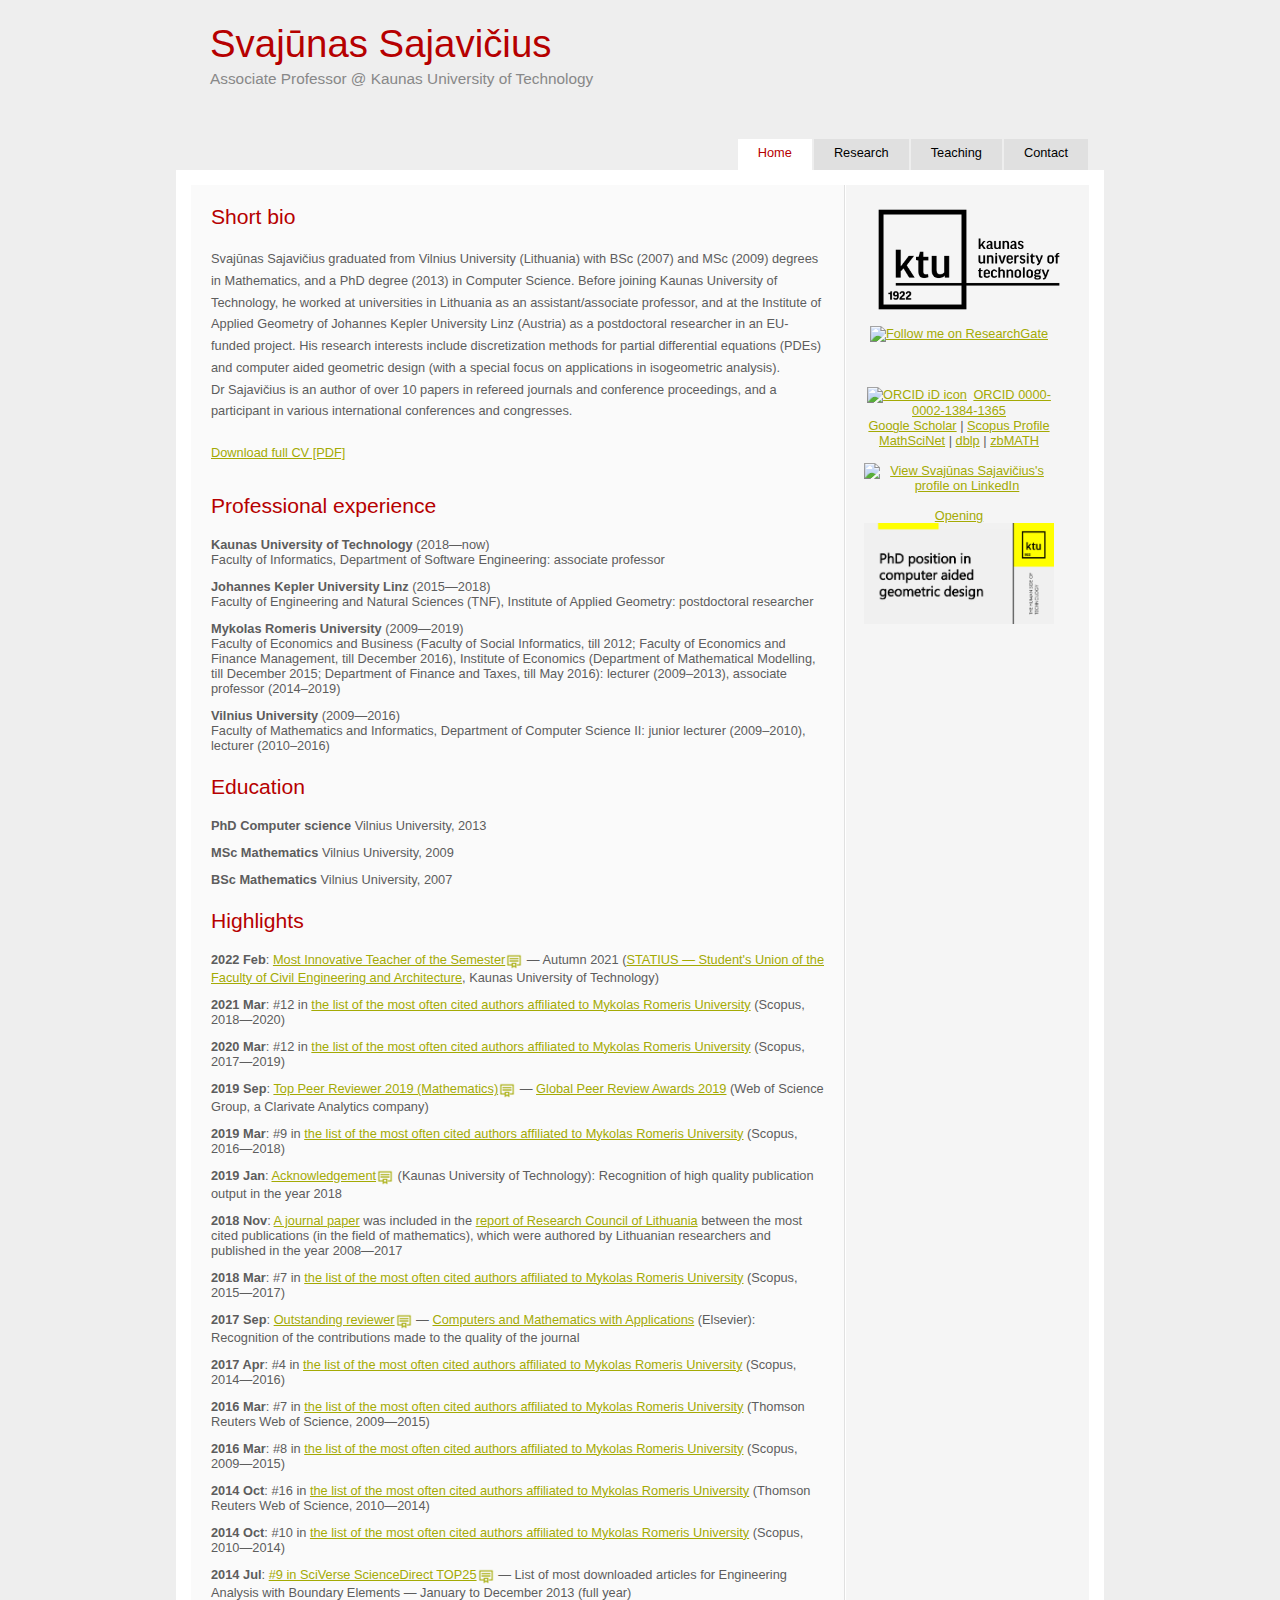
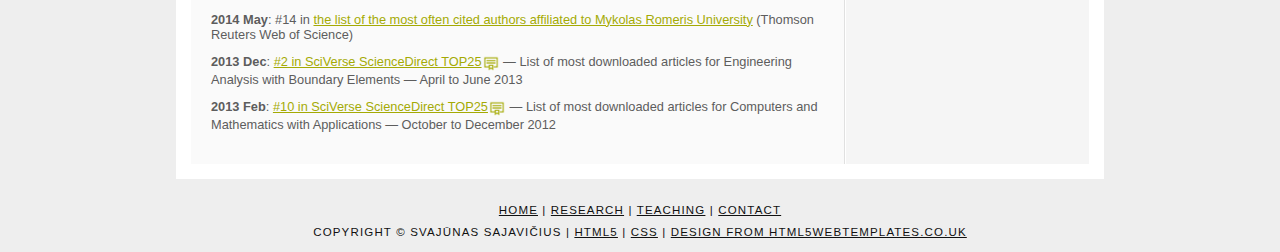
==== commit e99a4f2d: "Update index.html" ====
--- a/index.html
+++ b/index.html
@@ -92,7 +92,11 @@
 			<!--
             <a href="https://en.ktu.edu/projects/participation-in-international-congress-on-industrial-and-applied-mathematics-iciam-2019/" target="_blank"><img style="width: 100%;" src="files/ESFIVP-I-2.jpg"/></a>
 			-->
-			<a href="teaching.html#PhD_position"><img style="width: 100%; border: solid red;" src="files/PhD_position_2022.png" alt="PhD position in computer aided geometric design"/></a><br/>
+			
+			<a href="teaching.html#PhD_position">
+			Opening
+			<img style="width: 100%" src="files/PhD_position_2022.png" alt="PhD position in computer aided geometric design"/>
+			</a><br/>
          </div>  
       </div>
       <div id="content">
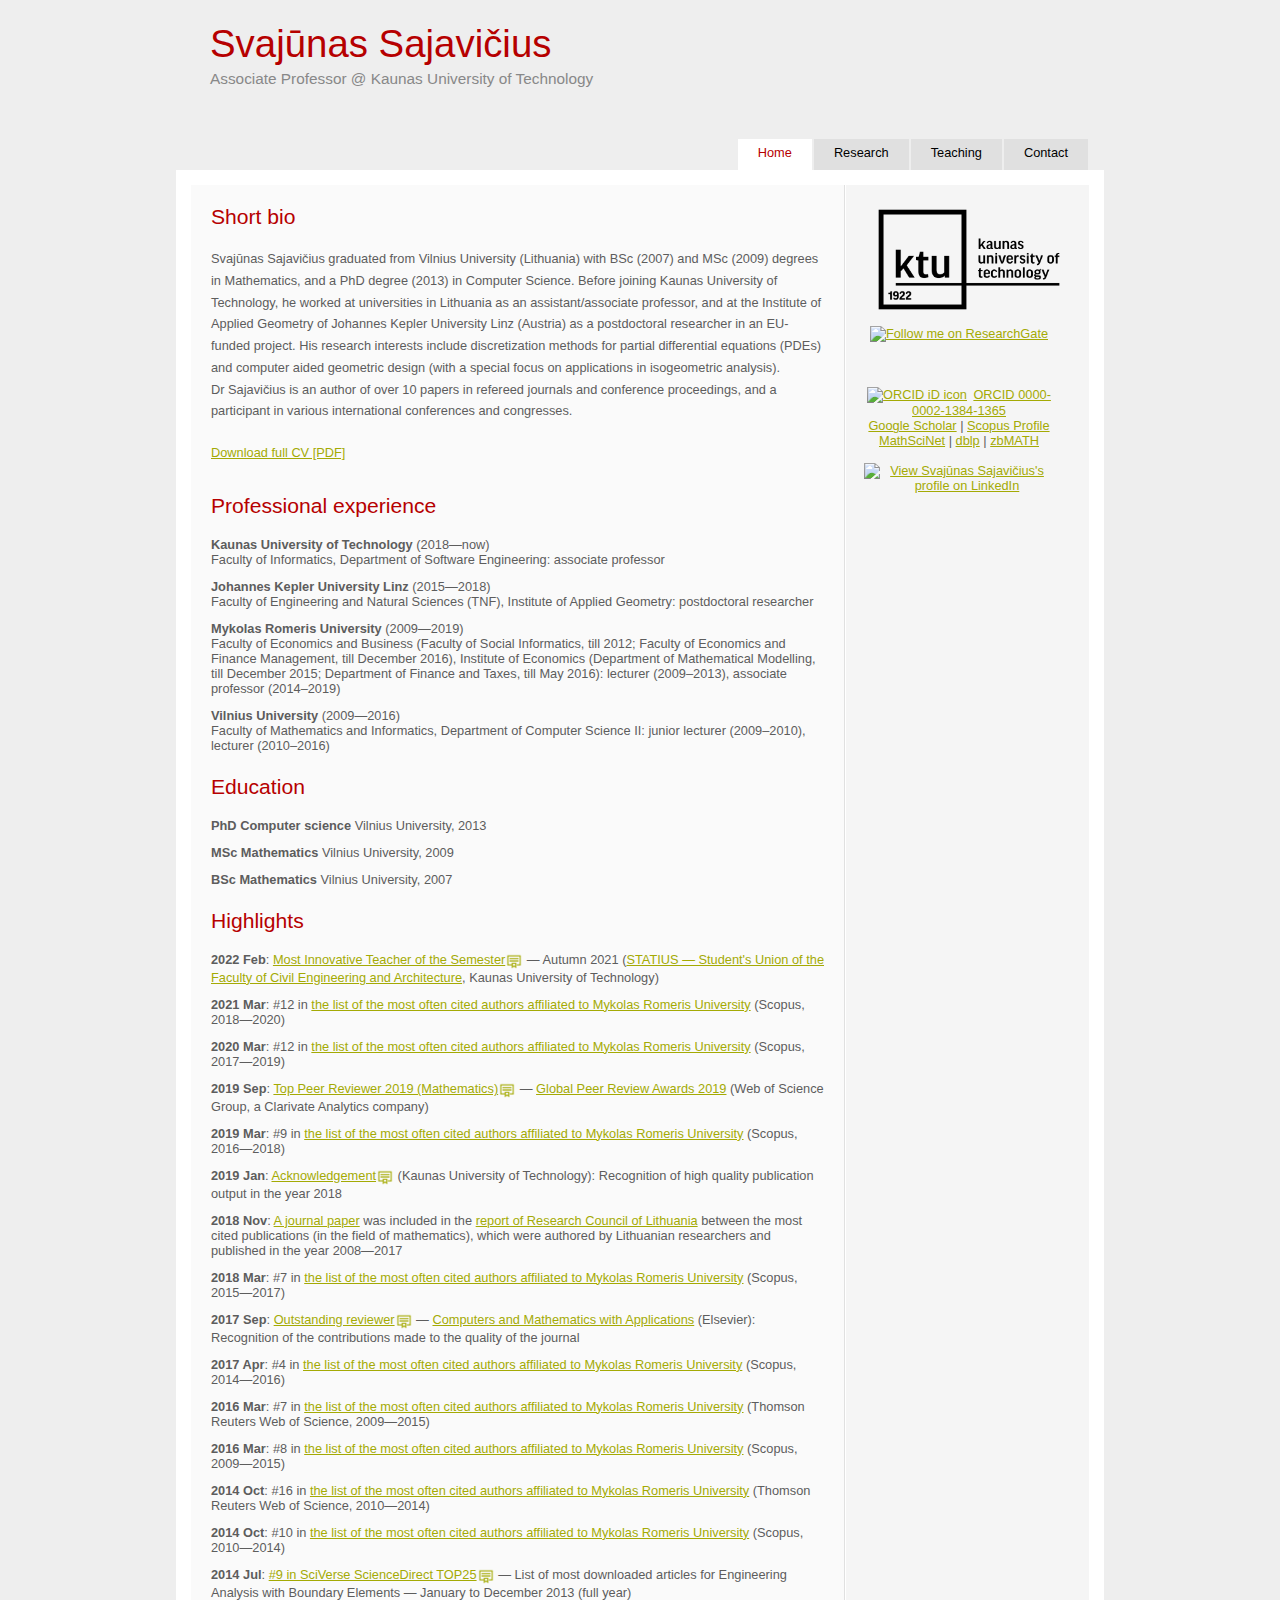
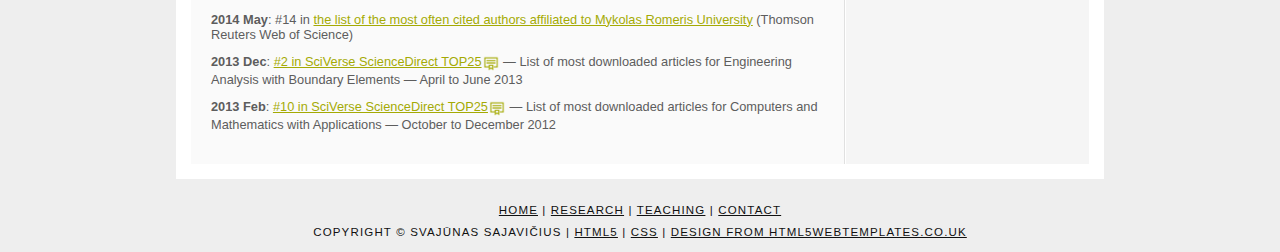
==== commit ed882311: "Update files" ====
--- a/index.html
+++ b/index.html
@@ -92,11 +92,12 @@
 			<!--
             <a href="https://en.ktu.edu/projects/participation-in-international-congress-on-industrial-and-applied-mathematics-iciam-2019/" target="_blank"><img style="width: 100%;" src="files/ESFIVP-I-2.jpg"/></a>
 			-->
-			
+			<!--
 			<a href="teaching.html#PhD_position">
 			Opening
 			<img style="width: 100%" src="files/PhD_position_2022.png" alt="PhD position in computer aided geometric design"/>
 			</a><br/>
+			-->
          </div>  
       </div>
       <div id="content">
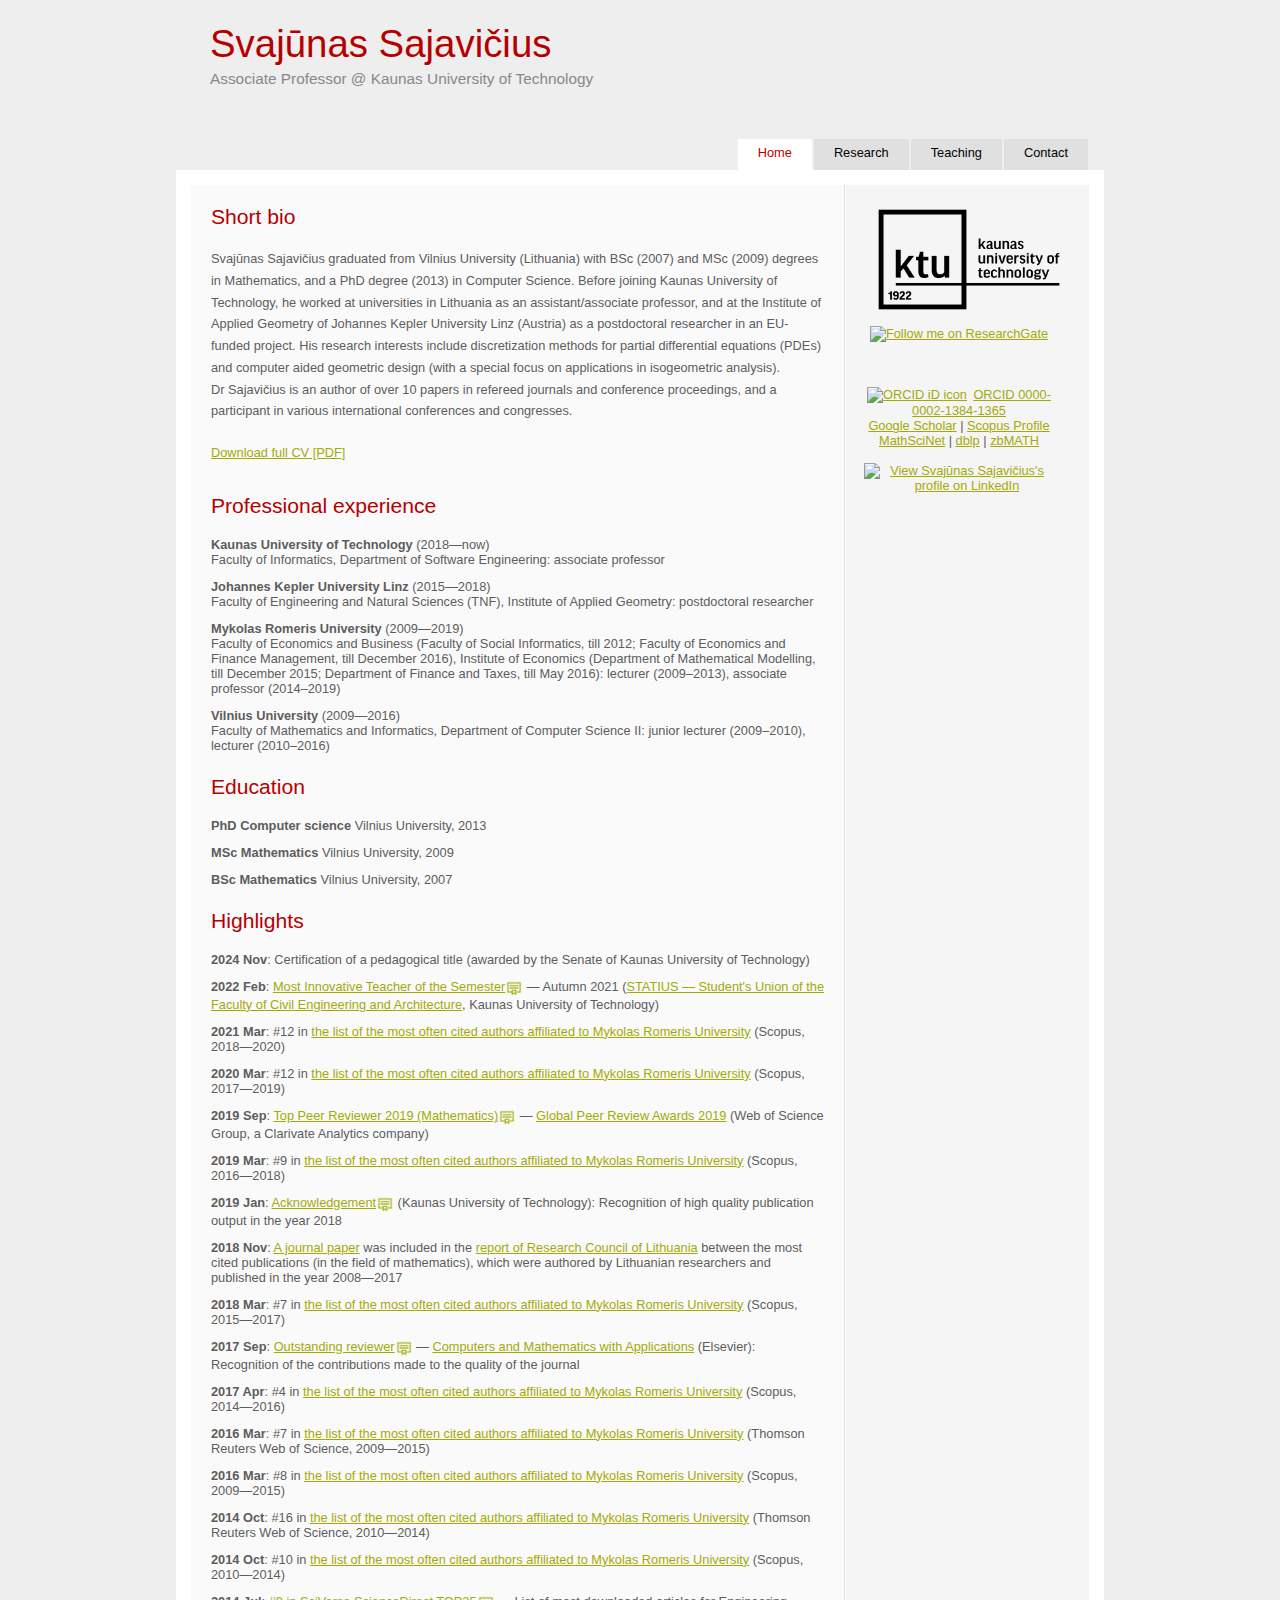
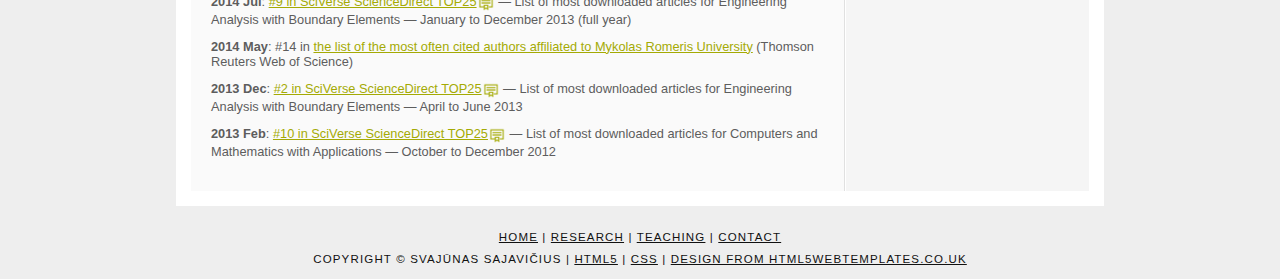
==== commit 3895ca5b: "Update index.html" ====
--- a/index.html
+++ b/index.html
@@ -157,13 +157,13 @@
 		-->
 
         <h1><a id="highlights"></a>Highlights</h1>
-		<div class="hover_img">
+	<p style="margin: 0 0 6px 0;padding:0 0 6px 0;line-height:normal;"><strong>2024 Nov</strong>: Certification of a pedagogical title (awarded by the Senate of Kaunas University of Technology)</p>
+	<div class="hover_img">
             <p style="margin: 0 0 6px 0;padding:0 0 6px 0;line-height:normal;">
             <strong>2022 Feb</strong>:
             <a href="#">Most Innovative Teacher of the Semester<img src="style/icons8-diploma-40.png" width="18px" align="top"/><span><img src="files/certificates/Certificate_2022_Feb_KTU_STATIUS.jpg" alt="image" width="613px" /></span></a> &mdash; Autumn 2021 (<a href="https://su.ktu.edu/civil-engineering-and-architecture-fsu/" target="_blank">STATIUS &mdash; Student's Union of the Faculty of Civil Engineering and Architecture</a>, Kaunas University of Technology)
             </p>
         </div>
-
         <p style="margin: 0 0 6px 0;padding:0 0 6px 0;line-height:normal;"><strong>2021 Mar</strong>: #12 in <a href="https://www.mruni.eu/wp-content/uploads/2021/04/2020-MRU-VEIKLOS-ataskaita-maketas.pdf#page=115" target="_blank">the list of the most often cited authors affiliated to Mykolas Romeris University</a> (Scopus, 2018&mdash;2020)</p>
 		<p style="margin: 0 0 6px 0;padding:0 0 6px 0;line-height:normal;"><strong>2020 Mar</strong>: #12 in <a href="https://www.mruni.eu/wp-content/uploads/2020/12/2019_mru_veiklos_ataskaita.pdf#page=113" target="_blank">the list of the most often cited authors affiliated to Mykolas Romeris University</a> (Scopus, 2017&mdash;2019)</p>
 		<div class="hover_img">
